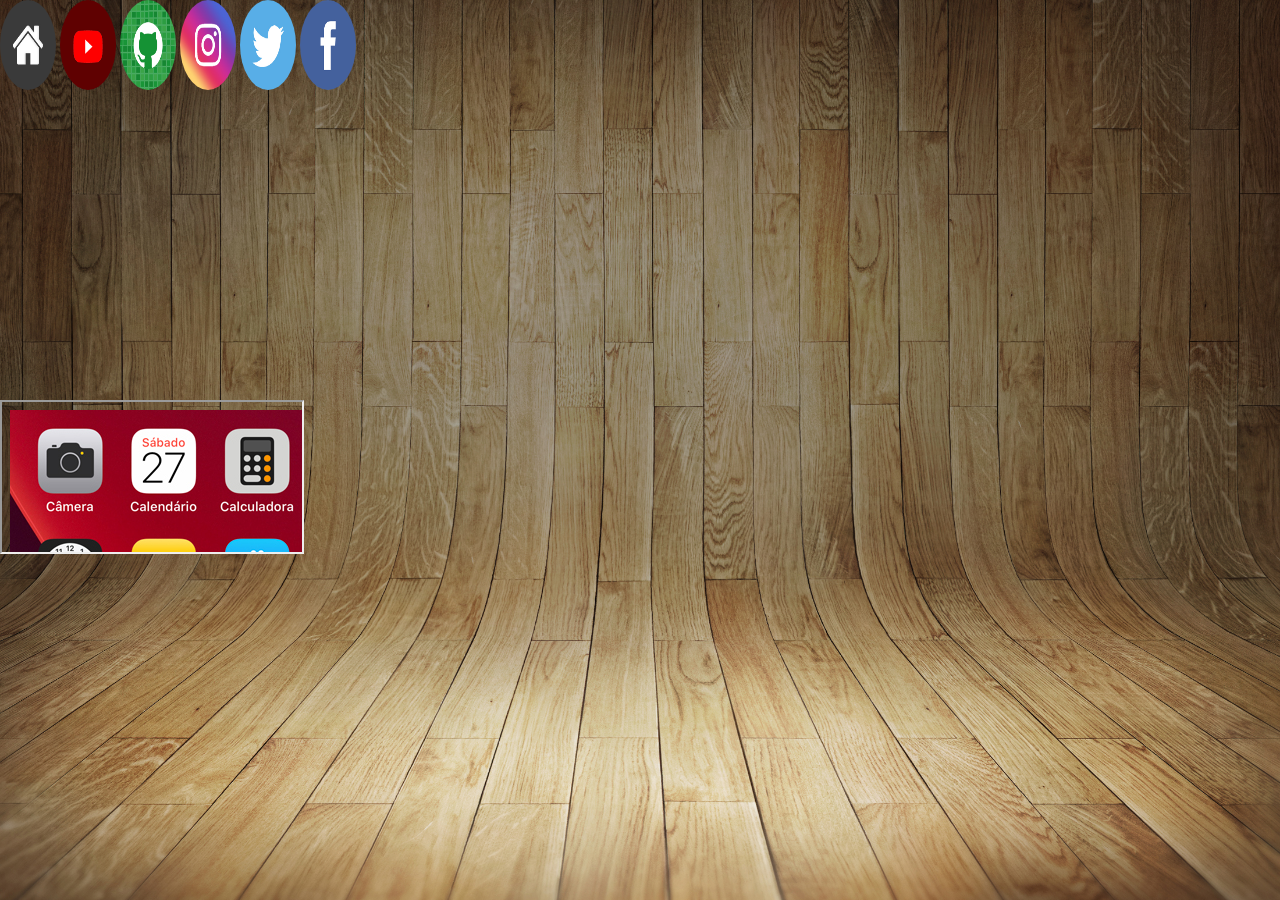
==== index.html @ 89dd8a1e "Favicon adicionado" ====
<!DOCTYPE html>

<html lang="pt-br">

<head>

    <meta charset="UTF-8">
    <meta name="viewport" content="width=device-width, initial-scale=1.0">

    <link rel="shortcut icon" href="pacote-d013/favicon.ico" type="image/x-icon">

    <title> Redes Sociais </title>

    <link rel="stylesheet" href="style/style.css">

</head>

<body>


    <nav>

        <a href="pacote-d013/imagens/tela-home.jpg" target="iframe"><img src="pacote-d013/imagens/logo-home.jpg" alt=""></a>

        <a href="paginas/pagina01.html" target="iframe"><img src="pacote-d013/imagens/logo-youtube.jpg" alt=""></a>

        <a href="paginas/pagina02.html" target="iframe"><img src="pacote-d013/imagens/logo-github.jpg" alt=""></a>

       <a href="paginas/pagina03.html" target="iframe"><img src="pacote-d013/imagens/logo-instagram.jpg" alt=""></a>

       <a href="paginas/pagina04.html" target="iframe"><img src="pacote-d013/imagens/logo-twitter.jpg" alt=""></a>

       <a href="paginas/pagina05.html" target="iframe"><img src="pacote-d013/imagens/logo-facebook.jpg" alt=""></a>

    </nav>

    

    <div id="conteiner"> 
    
        <div id="conteudo">

            <iframe src="pacote-d013/imagens/tela-home.jpg" name="iframe" srcdoc="<img src='pacote-d013/imagens/tela-home.jpg' alt=''>" sandbox="allow-same-origin allow-forms allow-scripts"> </iframe>

        </div>
    
    
    </div>
    

    
</body>

</html>
---- style/style.css ----
@charset "UTF-8";

*{
    margin: 0px;
    padding: 0px;
}

body{
    width: 100vw;
    background: black url(../pacote-d013/imagens/fundo-madeira.jpg) center center no-repeat fixed;
    background-size: cover;
    display: flex;
    position: relative;
    height: 100vh;
}

div#conteiner{
    width: 50vw;

    flex-direction: column;
    
    display: flex;
    position: absolute;

    top: 400px;

    margin: auto;
    
}



img{
    border-radius: 50%;
    width: 10%;
    height: 10%;
    box-shadow: 0px 0px 1px sold black;
}

img:hover{
    margin-right: 1.5px;
    color: #ffffff50;
    transition: 1s;
    width: 20px;
}
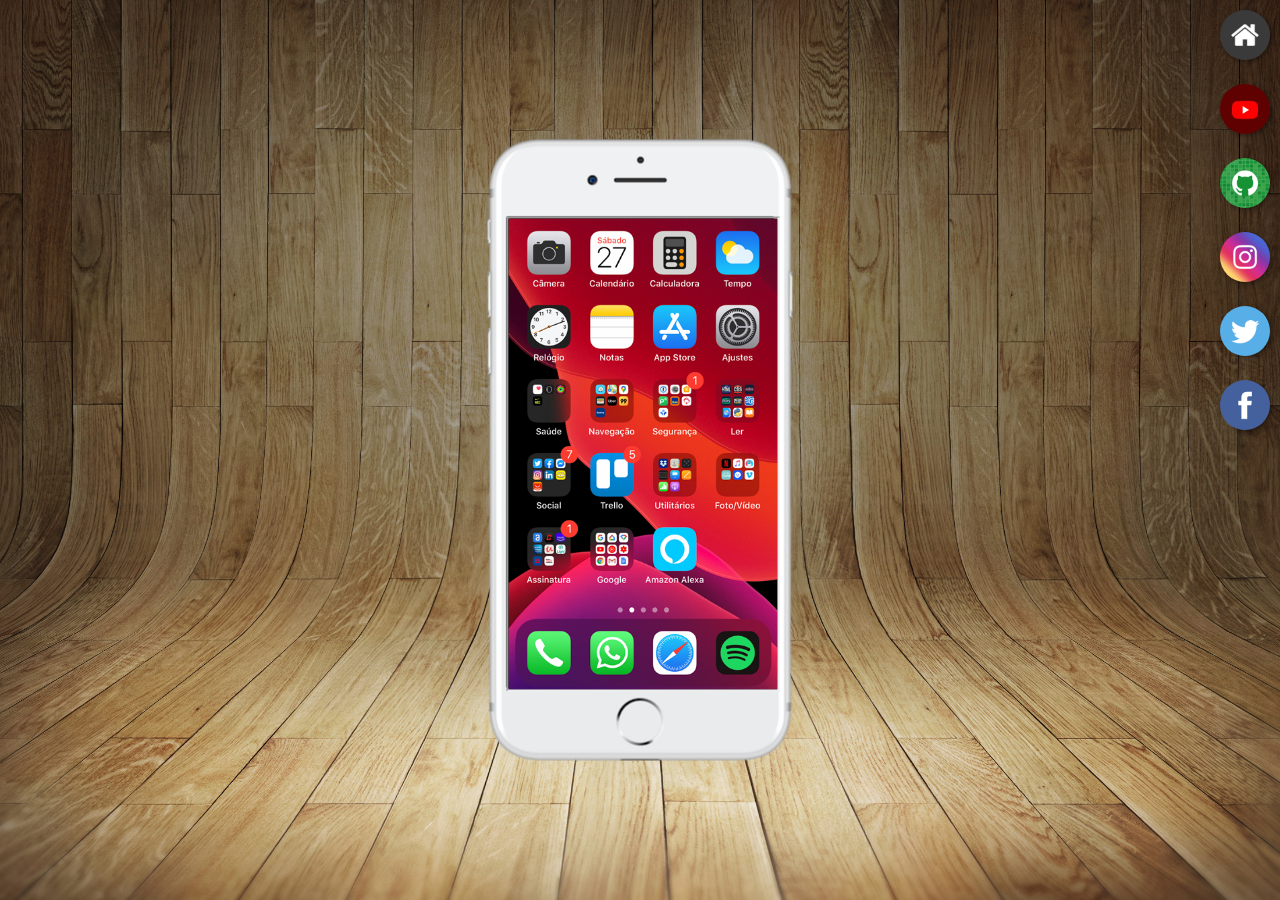
==== commit e0dcf635: "Fim do projeto" ====
--- a/index.html
+++ b/index.html
@@ -17,35 +17,35 @@
 
 <body>
 
+    <main>
 
-    <nav>
+        <section id="telefone">
 
-        <a href="pacote-d013/imagens/tela-home.jpg" target="iframe"><img src="pacote-d013/imagens/logo-home.jpg" alt=""></a>
+            <iframe src="paginas/pagina00.html" id="tela" name="iframe"></iframe>
 
-        <a href="paginas/pagina01.html" target="iframe"><img src="pacote-d013/imagens/logo-youtube.jpg" alt=""></a>
 
-        <a href="paginas/pagina02.html" target="iframe"><img src="pacote-d013/imagens/logo-github.jpg" alt=""></a>
 
-       <a href="paginas/pagina03.html" target="iframe"><img src="pacote-d013/imagens/logo-instagram.jpg" alt=""></a>
+        </section>
 
-       <a href="paginas/pagina04.html" target="iframe"><img src="pacote-d013/imagens/logo-twitter.jpg" alt=""></a>
+        <section id="redes-sociais">
 
-       <a href="paginas/pagina05.html" target="iframe"><img src="pacote-d013/imagens/logo-facebook.jpg" alt=""></a>
+            <a href="./paginas/pagina00.html" target="iframe"><img src="pacote-d013/imagens/logo-home.jpg" alt=""></a><br>
 
-    </nav>
+            <a href="paginas/pagina01.html" target="iframe"><img src="pacote-d013/imagens/logo-youtube.jpg" alt=""></a><br>
+    
+            <a href="paginas/pagina02.html" target="iframe"><img src="pacote-d013/imagens/logo-github.jpg" alt=""></a><br>
+    
+           <a href="paginas/pagina03.html" target="iframe"><img src="pacote-d013/imagens/logo-instagram.jpg" alt=""></a><br>
+    
+           <a href="paginas/pagina04.html" target="iframe"><img src="pacote-d013/imagens/logo-twitter.jpg" alt=""></a><br>
+    
+           <a href="paginas/pagina05.html" target="iframe"><img src="pacote-d013/imagens/logo-facebook.jpg" alt=""></a>
 
-    
 
-    <div id="conteiner"> 
-    
-        <div id="conteudo">
+        </section>
 
-            <iframe src="pacote-d013/imagens/tela-home.jpg" name="iframe" srcdoc="<img src='pacote-d013/imagens/tela-home.jpg' alt=''>" sandbox="allow-same-origin allow-forms allow-scripts"> </iframe>
 
-        </div>
-    
-    
-    </div>
+    </main>
     
 
     
--- a/style/style.css
+++ b/style/style.css
@@ -5,41 +5,60 @@
     padding: 0px;
 }
 
-body{
+html, body{
+    height: 100vh;
     width: 100vw;
-    background: black url(../pacote-d013/imagens/fundo-madeira.jpg) center center no-repeat fixed;
-    background-size: cover;
-    display: flex;
-    position: relative;
-    height: 100vh;
+    background-color: black;
 }
 
-div#conteiner{
-    width: 50vw;
+body{
+    background: url(../pacote-d013/imagens/fundo-madeira.jpg) no-repeat center center;
+    background-size: cover;
+    background-attachment: fixed;
+}
 
-    flex-direction: column;
-    
-    display: flex;
-    position: absolute;
-
-    top: 400px;
-
-    margin: auto;
+main{
+    height: 100vh;
+    position: relative;
     
 }
 
+section#telefone{
 
+    position: absolute;
+    top: 50%;
+    left: 50%;
+    transform: translate(-50%, -50%);
 
-img{
-    border-radius: 50%;
-    width: 10%;
-    height: 10%;
-    box-shadow: 0px 0px 1px sold black;
+    height: 627px;
+    width: 311px;
+    background: url(../pacote-d013/imagens/frame-iphone.png) no-repeat;
 }
 
-img:hover{
-    margin-right: 1.5px;
-    color: #ffffff50;
-    transition: 1s;
-    width: 20px;
+iframe#tela{
+    position:relative;
+    top:80px;
+    left: 22px;
+    width: 269px;
+    height: 471px;
+
+}
+
+section#redes-sociais{
+    text-align: right;
+}
+
+section#redes-sociais img{
+    width: 50px;
+    margin: 10px;
+    border-radius: 50%;
+    box-shadow: 2px 2px 5px rgba(0, 0, 0, 0.400);
+    box-sizing: border-box;
+}
+
+section#redes-sociais img:hover{
+    border: 2px solid rgba(255, 255, 255, 0.629);
+    transform: translate(-3px, -3px);
+    box-shadow: 5px 5px 10px rgba(0, 0, 0, 0.600);
+    transition: 0.5s;
 }